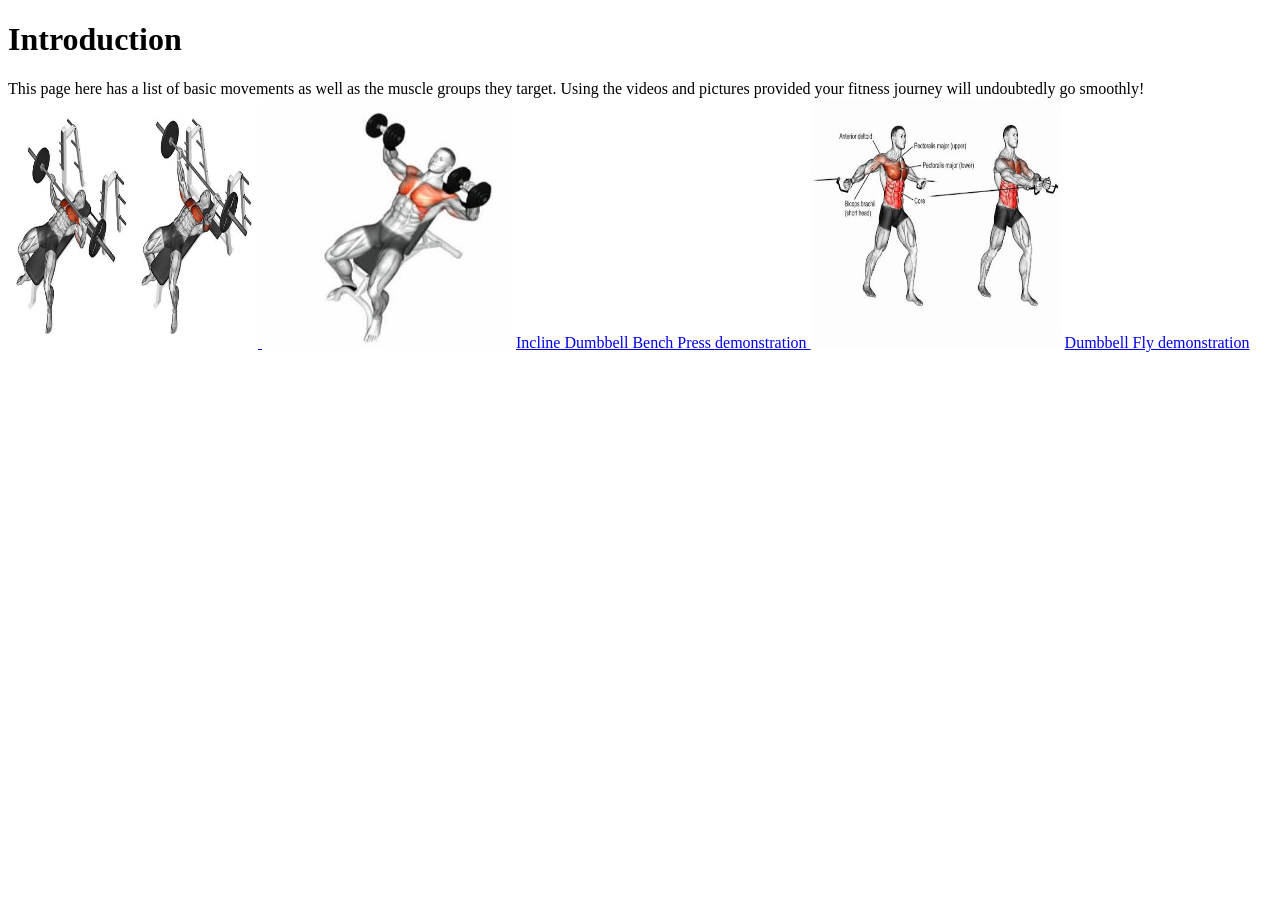
==== Basic_Workout_Database.html @ 343d0722 "updated the chest flies imaging and added line 10-23 to the paragraph to see if the alt text would a" ====
<!Doctype html>
<html lang="en">
   <head>  
        <title><b>Workout Database</b></title>
    </head>
   
   <body> 
        <h1><b>Introduction</b></h1>
        <p>This page here has a list of basic movements as well as the muscle groups they target. Using the videos and pictures provided your fitness journey will undoubtedly go smoothly!
       
        <a href="https://www.google.com/url?sa=t&source=web&rct=j&opi=89978449&url=https://www.youtube.com/shorts/hWbUlkb5Ms4&ved=2ahUKEwiygf-D--SWAxW34ckDHSw7HZMQ3aoNegQIExAN&usg=AOvVaw2WP-hVdRwlM07Y_pqXoDsx">
        <img src="Images/Bench_Press.jpeg" alt="This is called the bench press and has a full focus on your pectoral muscles" width="250" height="250" title="Bench Press demonstration">
        </a>
        
        <img src="Images/Incline_DB_Bench.jpeg" alt="This workout is called the incline dumbbell bench press and has a focus on your upper pectoral muscles" width="250" height="250" title="Incline Dumbbell Bench Press demonstration">
        <a href="https://www.google.com/url?sa=t&source=web&rct=j&opi=89978449&url=https://www.youtube.com/shorts/PiJQPOiMua4&ved=2ahUKEwj08qb8_-SWAxUF6ckDHT6QNUwQ3aoNegQIERAN&usg=AOvVaw2X6qTZopBkWqbnUoVZJJiH">
            Incline Dumbbell Bench Press demonstration
        </a>
    
        <img src="Images/Chest_flies.jpeg" alt="This workout is called the dumbbell fly and has a focus on your pectoral muscles" width="250" height="250" title="Dumbbell Fly demonstration">
        <a href="https://www.google.com/url?sa=t&source=web&rct=j&opi=89978449&url=https://www.youtube.com/shorts/ozAhti8BK6s&ved=2ahUKEwjbp4PDgeWWAxWy6ckDHUhTLqAQ3aoNegQIExAO&usg=AOvVaw3Z-hawkwB0xetoRn0BA1gm">
            Dumbbell Fly demonstration
        </a>
        </p>
    </body>
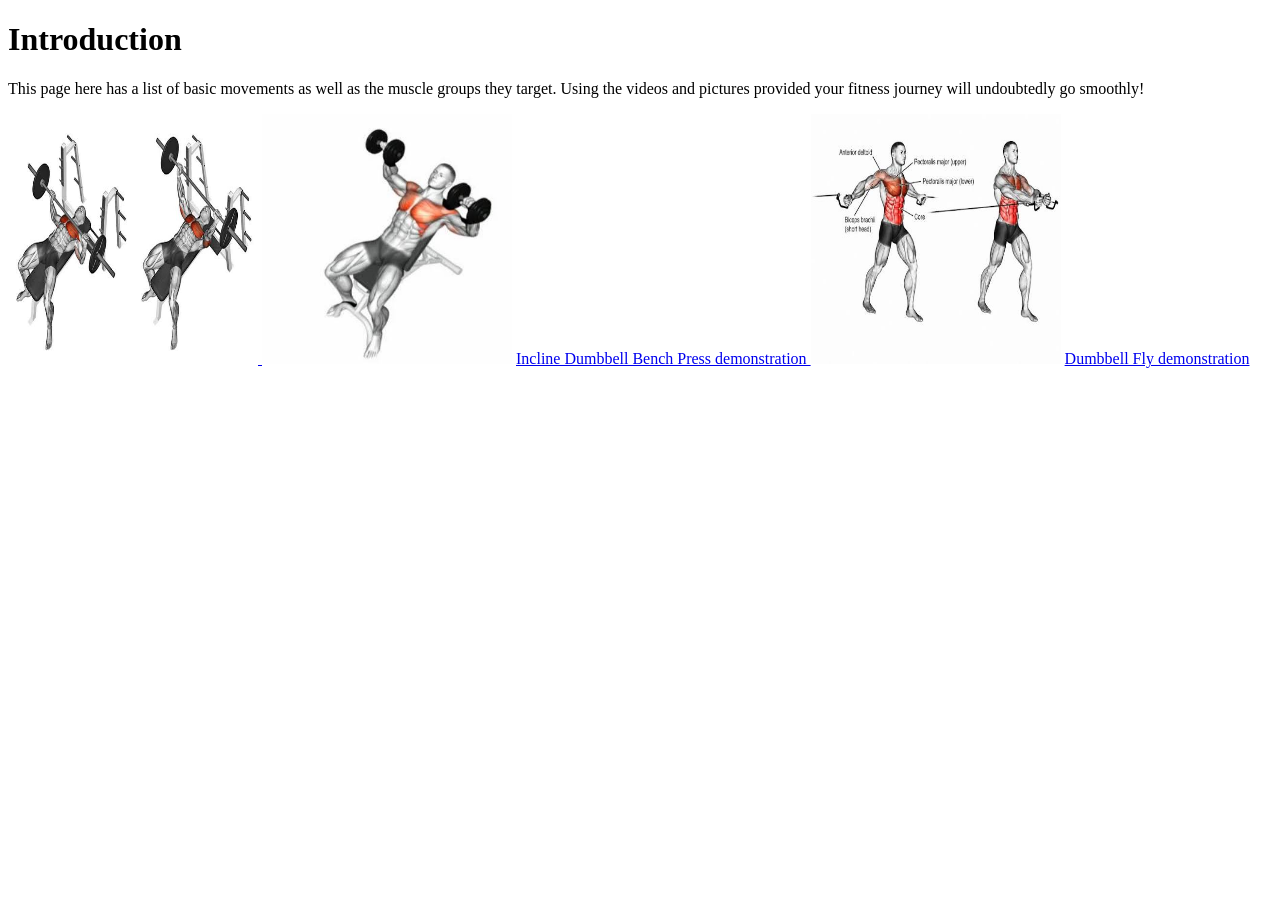
==== commit 08e009b8: "Added styles.css as a shared stylesheet then called .special within the intro blurb to see if it is " ====
--- a/Basic_Workout_Database.html
+++ b/Basic_Workout_Database.html
@@ -1,12 +1,14 @@
 <!Doctype html>
 <html lang="en">
-   <head>  
+
+    <head>  
         <title><b>Workout Database</b></title>
+        <link rel="stylesheet" href="css/styles.css">
     </head>
    
    <body> 
         <h1><b>Introduction</b></h1>
-        <p>This page here has a list of basic movements as well as the muscle groups they target. Using the videos and pictures provided your fitness journey will undoubtedly go smoothly!
+        <p>This page here has a list of <span class="special">basic movements</span> as well as the muscle groups they target. Using the videos and pictures provided your fitness journey will undoubtedly go smoothly!</p>
        
         <a href="https://www.google.com/url?sa=t&source=web&rct=j&opi=89978449&url=https://www.youtube.com/shorts/hWbUlkb5Ms4&ved=2ahUKEwiygf-D--SWAxW34ckDHSw7HZMQ3aoNegQIExAN&usg=AOvVaw2WP-hVdRwlM07Y_pqXoDsx">
         <img src="Images/Bench_Press.jpeg" alt="This is called the bench press and has a full focus on your pectoral muscles" width="250" height="250" title="Bench Press demonstration">
@@ -21,5 +23,5 @@
         <a href="https://www.google.com/url?sa=t&source=web&rct=j&opi=89978449&url=https://www.youtube.com/shorts/ozAhti8BK6s&ved=2ahUKEwjbp4PDgeWWAxWy6ckDHUhTLqAQ3aoNegQIExAO&usg=AOvVaw3Z-hawkwB0xetoRn0BA1gm">
             Dumbbell Fly demonstration
         </a>
-        </p>
+        
     </body>
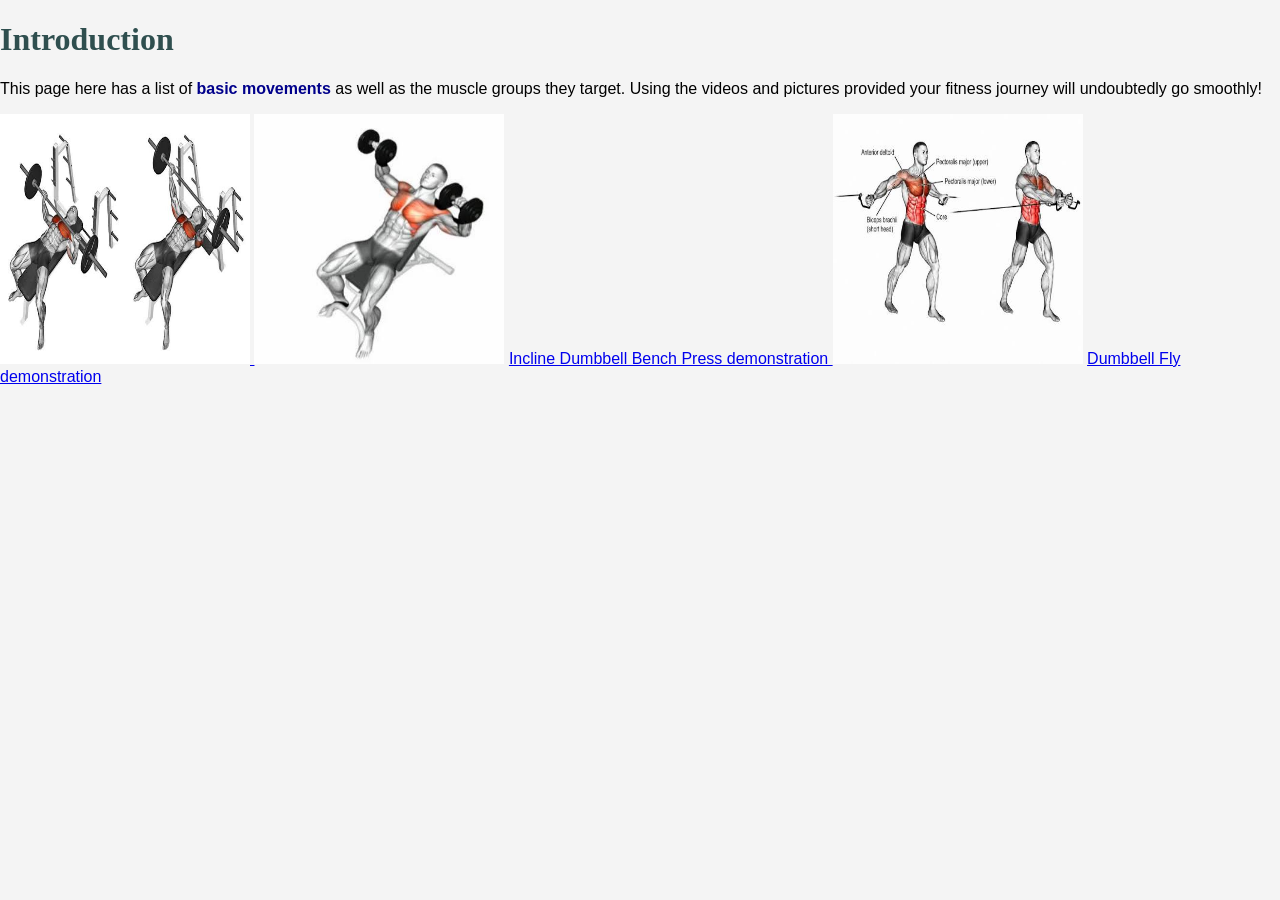
==== commit 723d21f3: "Removed the bold attribute from the basic workout database because the stylesheet already specifies " ====
--- a/Basic_Workout_Database.html
+++ b/Basic_Workout_Database.html
@@ -7,7 +7,7 @@
     </head>
    
    <body> 
-        <h1><b>Introduction</b></h1>
+        <h1>Introduction</h1>
         <p>This page here has a list of <span class="special">basic movements</span> as well as the muscle groups they target. Using the videos and pictures provided your fitness journey will undoubtedly go smoothly!</p>
        
         <a href="https://www.google.com/url?sa=t&source=web&rct=j&opi=89978449&url=https://www.youtube.com/shorts/hWbUlkb5Ms4&ved=2ahUKEwiygf-D--SWAxW34ckDHSw7HZMQ3aoNegQIExAN&usg=AOvVaw2WP-hVdRwlM07Y_pqXoDsx">
--- a/css/styles.css
+++ b/css/styles.css
@@ -0,0 +1,25 @@
+body {
+    font-family: Arial, sans-serif;
+    margin: 0;
+    padding: 0;
+    background-color: #f4f4f4;
+    color: black
+}
+
+h1, h2, h3 {
+    font-family: Georgia, serif;
+    font-weight: bold;
+    background-color: #f4f4f4;
+    color: darkslategray
+}
+
+main {
+    margin: 2rem auto;
+    padding: 1rem;
+    max-width: fit-content;
+    border: 1px solid #ccc;
+}
+.special {
+    color: darkblue;
+    font-weight: bold;
+}
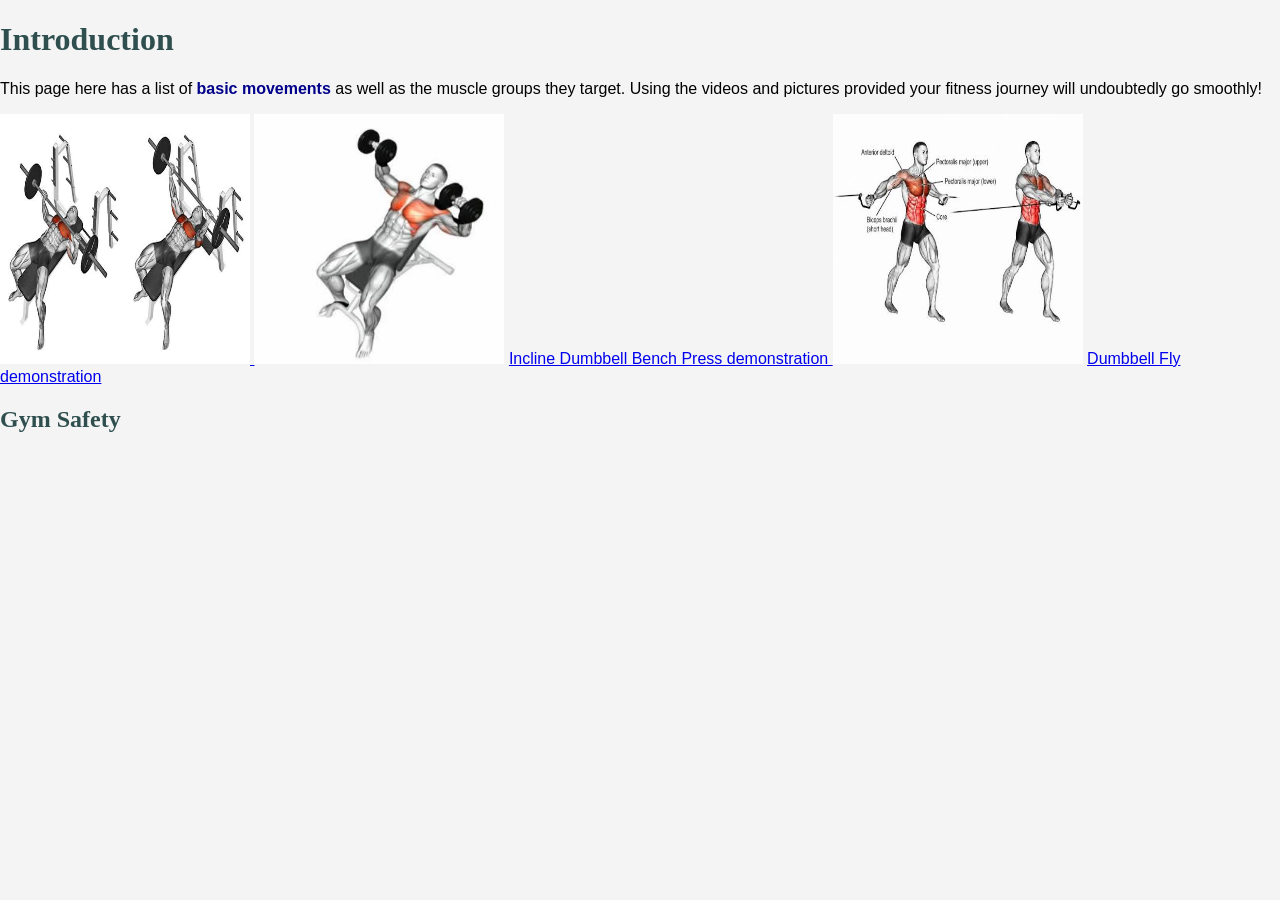
==== commit dbd8c79f: "added an embedded video on gym safety tips." ====
--- a/Basic_Workout_Database.html
+++ b/Basic_Workout_Database.html
@@ -25,3 +25,5 @@
         </a>
         
     </body>
+    <h2>Gym Safety</h2>
+    <iframe width="560" height="315" src="https://www.google.com/url?sa=t&source=web&rct=j&opi=89978449&url=https://www.youtube.com/watch%3Fv%3DXo_E02rizss&ved=2ahUKEwjgupDH4auXAxWAMlkFHdigJGoQtwJ6BAgUEAI&usg=AOvVaw0XUZA8JnnZlGOEuuqhiNMh" title="7 Tips to Stay Safe at the Gym" frameborder="0" allow="accelerometer; autoplay; clipboard-write; encrypted-media; gyroscope; picture-in-picture" allowfullscreen></iframe>
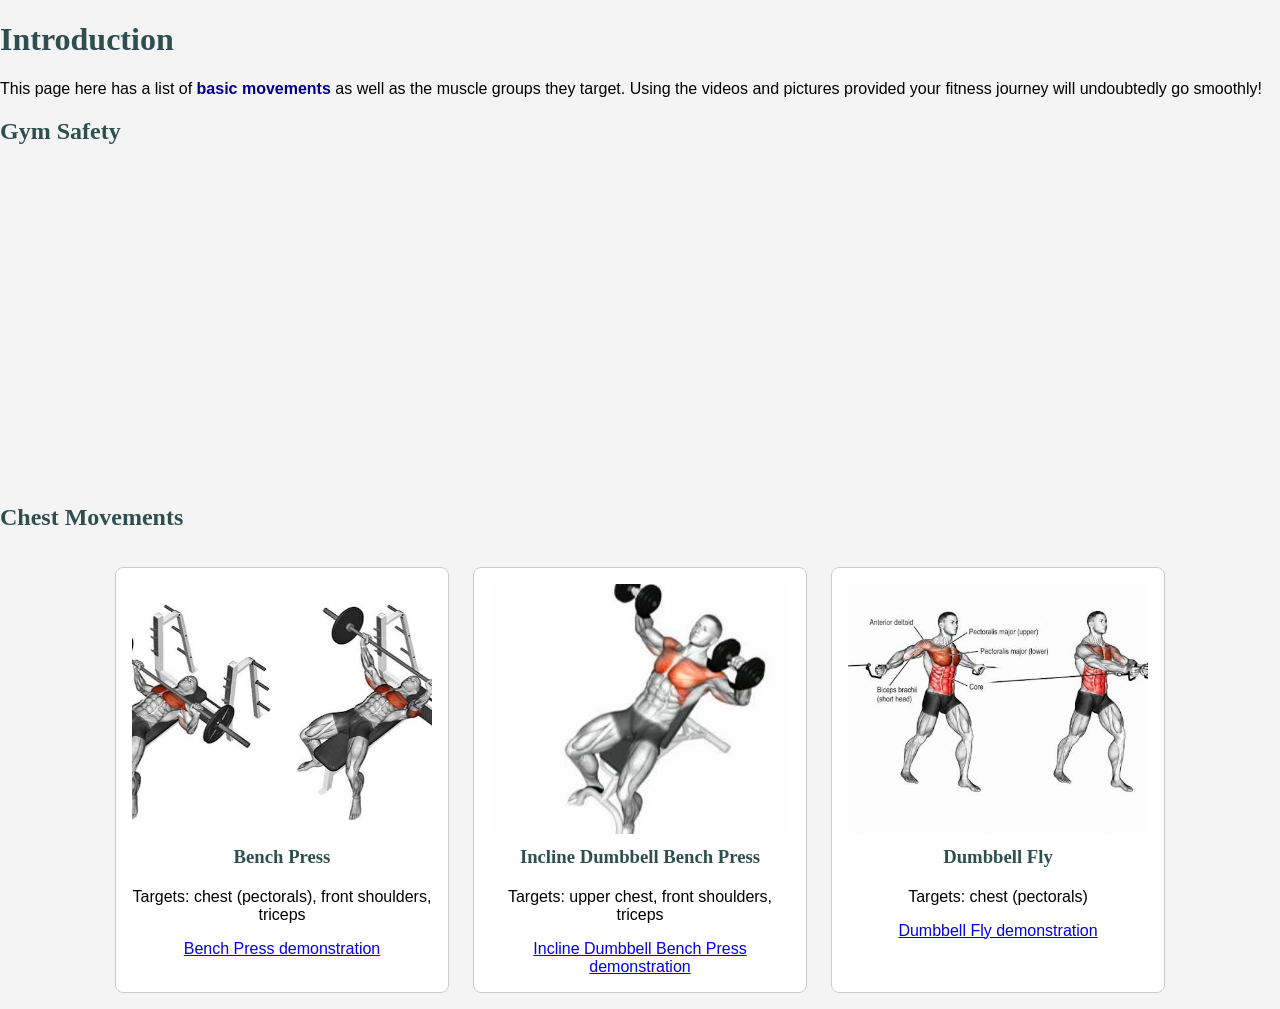
==== commit 59773b5b: "Added a flexbox layout to the workout database page, where the current workouts are now a row of mat" ====
--- a/Basic_Workout_Database.html
+++ b/Basic_Workout_Database.html
@@ -9,21 +9,39 @@
    <body> 
         <h1>Introduction</h1>
         <p>This page here has a list of <span class="special">basic movements</span> as well as the muscle groups they target. Using the videos and pictures provided your fitness journey will undoubtedly go smoothly!</p>
-       
-        <a href="https://www.google.com/url?sa=t&source=web&rct=j&opi=89978449&url=https://www.youtube.com/shorts/hWbUlkb5Ms4&ved=2ahUKEwiygf-D--SWAxW34ckDHSw7HZMQ3aoNegQIExAN&usg=AOvVaw2WP-hVdRwlM07Y_pqXoDsx">
-        <img src="Images/Bench_Press.jpeg" alt="This is called the bench press and has a full focus on your pectoral muscles" width="250" height="250" title="Bench Press demonstration">
-        </a>
         
-        <img src="Images/Incline_DB_Bench.jpeg" alt="This workout is called the incline dumbbell bench press and has a focus on your upper pectoral muscles" width="250" height="250" title="Incline Dumbbell Bench Press demonstration">
-        <a href="https://www.google.com/url?sa=t&source=web&rct=j&opi=89978449&url=https://www.youtube.com/shorts/PiJQPOiMua4&ved=2ahUKEwj08qb8_-SWAxUF6ckDHT6QNUwQ3aoNegQIERAN&usg=AOvVaw2X6qTZopBkWqbnUoVZJJiH">
-            Incline Dumbbell Bench Press demonstration
-        </a>
-    
-        <img src="Images/Chest_flies.jpeg" alt="This workout is called the dumbbell fly and has a focus on your pectoral muscles" width="250" height="250" title="Dumbbell Fly demonstration">
-        <a href="https://www.google.com/url?sa=t&source=web&rct=j&opi=89978449&url=https://www.youtube.com/shorts/ozAhti8BK6s&ved=2ahUKEwjbp4PDgeWWAxWy6ckDHUhTLqAQ3aoNegQIExAO&usg=AOvVaw3Z-hawkwB0xetoRn0BA1gm">
-            Dumbbell Fly demonstration
-        </a>
+        <h2>Gym Safety</h2>
+        <iframe width="560" height="315" 
+        src="https://www.youtube.com/embed/Xo_E02rizss" 
+        title="7 Tips to Stay Safe at the Gym" 
+        frameborder="0" 
+        allow="accelerometer; autoplay; clipboard-write; encrypted-media; gyroscope; picture-in-picture" 
+        allowfullscreen>
+        </iframe> 
         
+        <h2>Chest Movements</h2>
+        <section class="exercise-list">
+            <article class="exercise-card">
+                <img src="Images/Bench_Press.jpeg" alt="This is called the bench press and has a full focus on your pectoral muscles" width="250" height="250" title="Bench Press demonstration">
+                <h3>Bench Press</h3>
+                <p>Targets: chest (pectorals), front shoulders, triceps</p>
+                <a href="https://www.google.com/url?sa=t&source=web&rct=j&opi=89978449&url=https://www.youtube.com/shorts/hWbUlkb5Ms4&ved=2ahUKEwiygf-D--SWAxW34ckDHSw7HZMQ3aoNegQIExAN&usg=AOvVaw2WP-hVdRwlM07Y_pqXoDsx">Bench Press demonstration</a>
+            </article>
+
+            <article class="exercise-card">
+                <img src="Images/Incline_DB_Bench.jpeg" alt="This workout is called the incline dumbbell bench press and has a focus on your upper pectoral muscles" width="250" height="250" title="Incline Dumbbell Bench Press demonstration">
+                <h3>Incline Dumbbell Bench Press</h3>
+                <p>Targets: upper chest, front shoulders, triceps</p>
+                <a href="https://www.google.com/url?sa=t&source=web&rct=j&opi=89978449&url=https://www.youtube.com/shorts/PiJQPOiMua4&ved=2ahUKEwj08qb8_-SWAxUF6ckDHT6QNUwQ3aoNegQIERAN&usg=AOvVaw2X6qTZopBkWqbnUoVZJJiH">Incline Dumbbell Bench Press demonstration</a>
+            </article>
+
+            <article class="exercise-card">
+                <img src="Images/Chest_flies.jpeg" alt="This workout is called the dumbbell fly and has a focus on your pectoral muscles" width="250" height="250" title="Dumbbell Fly demonstration">
+                <h3>Dumbbell Fly</h3>
+                <p>Targets: chest (pectorals)</p>
+                <a href="https://www.google.com/url?sa=t&source=web&rct=j&opi=89978449&url=https://www.youtube.com/shorts/ozAhti8BK6s&ved=2ahUKEwjbp4PDgeWWAxWy6ckDHUhTLqAQ3aoNegQIExAO&usg=AOvVaw3Z-hawkwB0xetoRn0BA1gm">Dumbbell Fly demonstration</a>
+            </article>
+        </section>
+
     </body>
-    <h2>Gym Safety</h2>
-    <iframe width="560" height="315" src="https://www.google.com/url?sa=t&source=web&rct=j&opi=89978449&url=https://www.youtube.com/watch%3Fv%3DXo_E02rizss&ved=2ahUKEwjgupDH4auXAxWAMlkFHdigJGoQtwJ6BAgUEAI&usg=AOvVaw0XUZA8JnnZlGOEuuqhiNMh" title="7 Tips to Stay Safe at the Gym" frameborder="0" allow="accelerometer; autoplay; clipboard-write; encrypted-media; gyroscope; picture-in-picture" allowfullscreen></iframe>+    
--- a/css/styles.css
+++ b/css/styles.css
@@ -22,4 +22,38 @@
 .special {
     color: darkblue;
     font-weight: bold;
+}
+.exercise-list {
+    display: flex;
+    flex-wrap: wrap;
+    justify-content: center;
+    gap: 1.5rem;
+    padding: 1rem;
+}
+
+/* Flexbox (column): stacks each card's image, name, details, and link,
+   and pushes the link to the bottom so every card lines up */
+.exercise-card {
+    display: flex;
+    flex-direction: column;
+    align-items: center;
+    flex: 1 1 250px;
+    max-width: 300px;
+    padding: 1rem;
+    background-color: white;
+    border: 1px solid #ccc;
+    border-radius: 8px;
+    text-align: center;
+}
+
+.exercise-card img {
+    width: 100%;
+    height: 250px;
+    object-fit: cover;
+    border-radius: 4px;
+}
+
+.exercise-card h3 {
+    background-color: white;
+    margin: 0.75rem 0 0.25rem;
 }
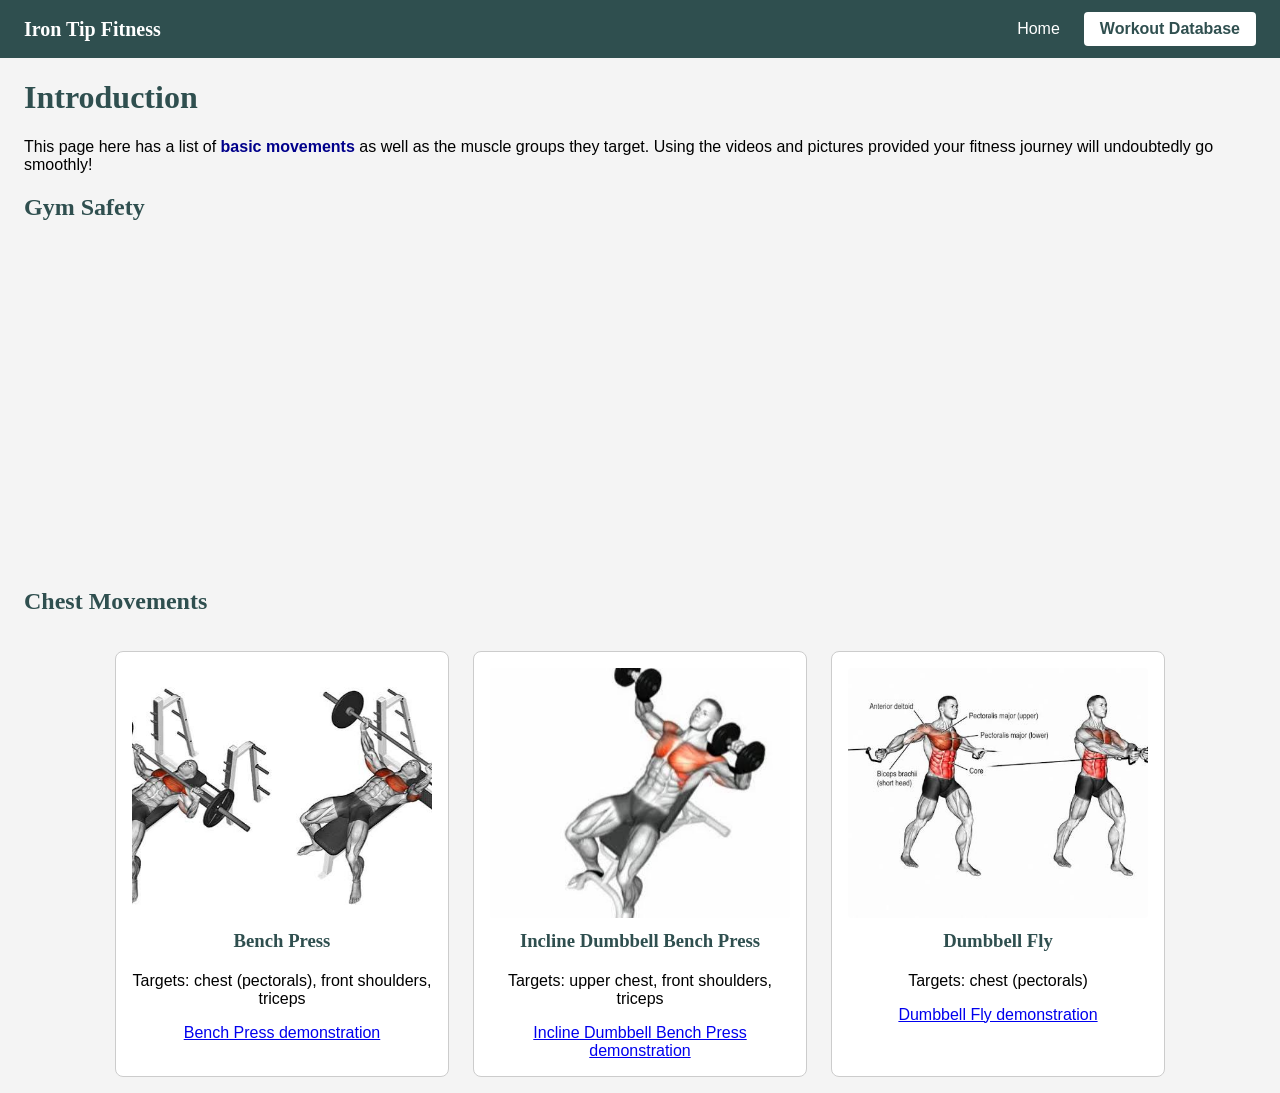
==== commit 1bb3cf59: "Iron tip fitness header added" ====
--- a/Basic_Workout_Database.html
+++ b/Basic_Workout_Database.html
@@ -2,11 +2,19 @@
 <html lang="en">
 
     <head>  
-        <title><b>Workout Database</b></title>
+        <title>Workout Database</title>
         <link rel="stylesheet" href="css/styles.css">
+        <meta name="viewport" content="width=device-width, initial-scale=1">
     </head>
    
    <body> 
+    <header class="site-header">
+        <p class="site-name">Iron Tip Fitness</p>
+        <nav class="site-nav">
+            <a href="index.html">Home</a>
+            <a href="Basic_Workout_Database.html" aria-current="page">Workout Database</a>
+        </nav>
+    </header>
         <h1>Introduction</h1>
         <p>This page here has a list of <span class="special">basic movements</span> as well as the muscle groups they target. Using the videos and pictures provided your fitness journey will undoubtedly go smoothly!</p>
         
--- a/css/styles.css
+++ b/css/styles.css
@@ -56,4 +56,94 @@
 .exercise-card h3 {
     background-color: white;
     margin: 0.75rem 0 0.25rem;
+}
+.site-header {
+    display: flex;
+    flex-wrap: wrap;
+    justify-content: space-between;
+    align-items: center;
+    gap: 0.5rem 1.5rem;
+    padding: 0.75rem 1.5rem;
+    background-color: darkslategray;
+}
+
+.site-name {
+    margin: 0;
+    font-family: Georgia, serif;
+    font-size: 1.25rem;
+    font-weight: bold;
+    color: white;
+}
+
+.site-nav {
+    display: flex;
+    flex-wrap: wrap;
+    gap: 0.5rem;
+}
+
+.site-nav a {
+    padding: 0.5rem 1rem;
+    border-radius: 4px;
+    color: white;
+    text-decoration: none;
+}
+
+.site-nav a:hover,
+.site-nav a:focus {
+    background-color: rgba(255, 255, 255, 0.2);
+}
+
+.site-nav a[aria-current="page"] {
+    background-color: white;
+    color: darkslategray;
+    font-weight: bold;
+}
+
+/* Keep page text off the screen edges now that body has no padding */
+h1, h2, body > p {
+    padding: 0 1.5rem;
+}
+
+/* The embedded video never grows wider than the screen */
+iframe {
+    display: block;
+    max-width: 100%;
+    margin: 0 auto 2rem;
+}
+
+/* Small screens (phones): stack the header, give nav links full-width
+   tap targets, and let each exercise card use the whole row */
+@media (max-width: 600px) {
+    .site-header {
+        flex-direction: column;
+        align-items: stretch;
+        text-align: center;
+        padding: 0.75rem 1rem;
+    }
+
+    .site-nav {
+        flex-direction: column;
+    }
+
+    .site-nav a {
+        padding: 0.75rem;
+        background-color: rgba(255, 255, 255, 0.1);
+    }
+
+    .exercise-list {
+        padding: 1rem 0.5rem;
+    }
+
+    .exercise-card {
+        max-width: none;
+    }
+
+    h1, h2, body > p {
+        padding: 0 1rem;
+    }
+
+    iframe {
+        height: auto;
+        aspect-ratio: 16 / 9;
+    }
 }
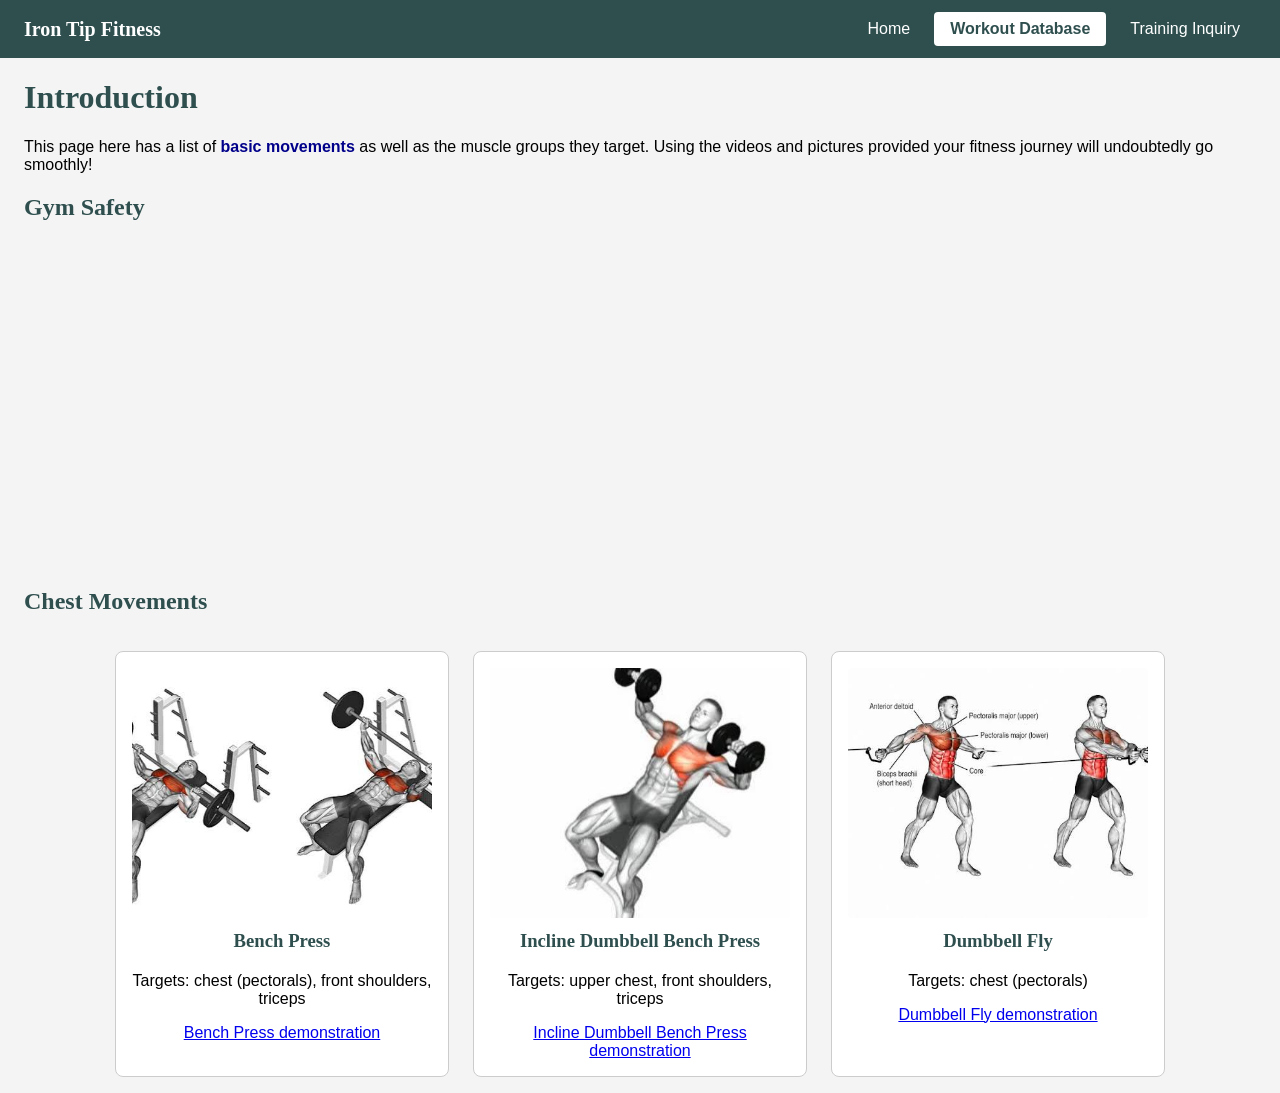
==== commit 5364714b: "Added a link so that the Training_Inquiry page could be accessed from the index page and the header" ====
--- a/Basic_Workout_Database.html
+++ b/Basic_Workout_Database.html
@@ -13,6 +13,7 @@
         <nav class="site-nav">
             <a href="index.html">Home</a>
             <a href="Basic_Workout_Database.html" aria-current="page">Workout Database</a>
+            <a href="Training_Inquiry.html">Training Inquiry</a>
         </nav>
     </header>
         <h1>Introduction</h1>
